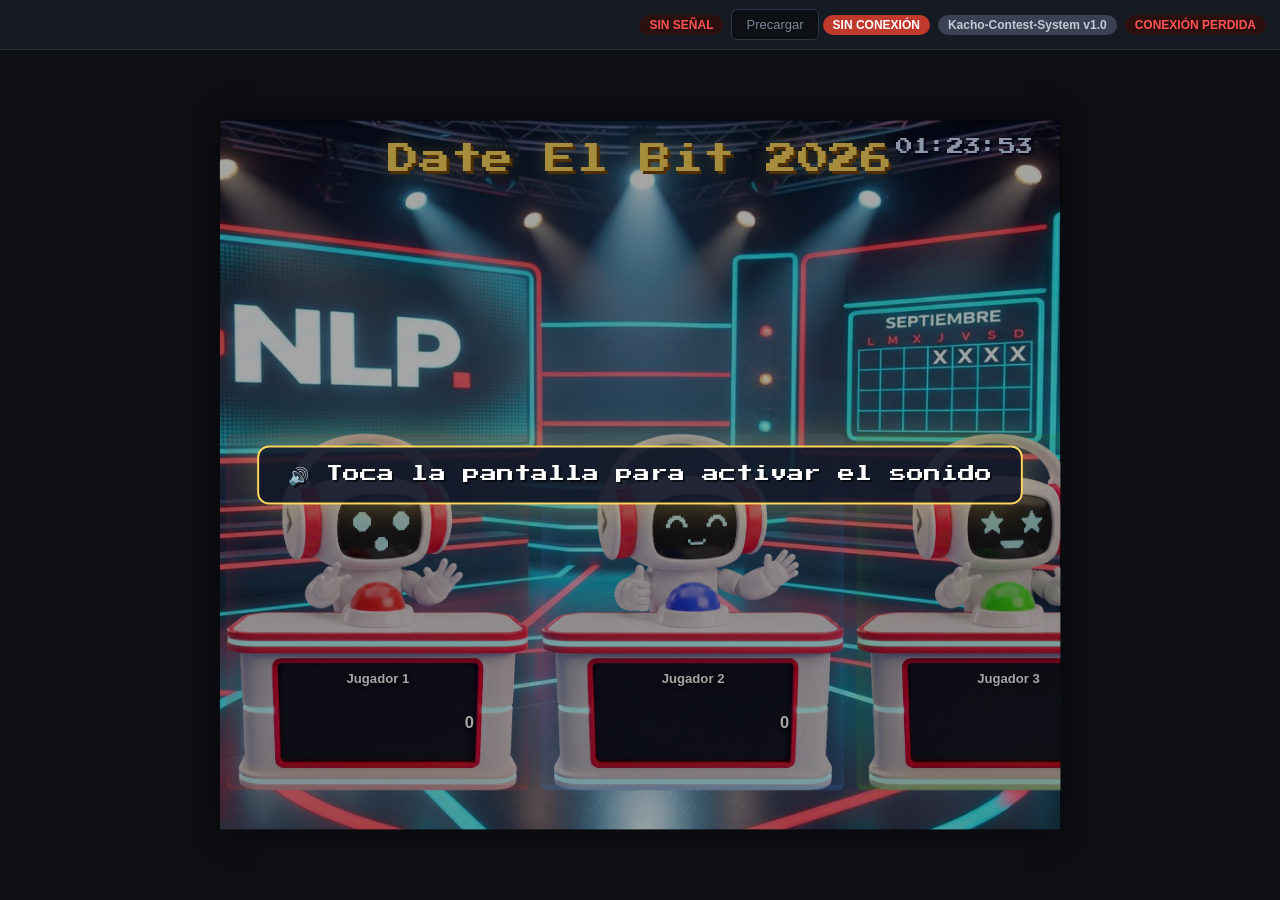
==== proyector.html @ e93a08ce "Demo publico: simulador del Kacho Contest System (web real en modo DEMO, sin servidor)" ====
﻿<!DOCTYPE html>
<html lang="es">
<head>
<meta charset="UTF-8">
<meta name="viewport" content="width=device-width, initial-scale=1.0">
<title>Date el Bit — Pantalla</title>
<link rel="stylesheet" href="css/style.css?v=20260905j">
</head>
<body class="proyector">

<header class="topbar">
  <div class="tabs wd-left">
    <span id="wd-chip" class="chip chip-bad">SIN SEÑAL</span>
    <button id="btn-preload" class="btn chip-toggle" title="Descarga al navegador los MP3, GIFs e imágenes antes de jugar: así el primer uso no pide nada al ESP32 a mitad de ronda (sin cortes ni latencia)">Precargar</button>
  </div>
  <div class="status">
    <span id="conn-status" class="chip chip-dim">DEMO</span>
    <span id="version-tag" class="chip chip-dim">Kacho-Contest-System v1.0</span>
    <span id="phase-chip" class="chip">ESPERANDO</span>
  </div>
</header>

<main>
  <section id="tab-proyeccion" class="tabpage active">
    <div id="scale-wrap">
      <div id="stage">
        <img id="bg" src="img/fondoweb.jpg" alt="" draggable="false" loading="lazy">
        <div id="players"></div>
        <div id="hud">
          <div id="pixel-title">Date El Bit 2026</div>
          <div id="clock">--:--:--</div>
          <div id="question"></div>
          <div id="state-msg"></div>
          <div id="timer"></div>
        </div>
        <div id="blackout"></div>
        <div id="anim-overlay">
          <div class="anim-box">
            <img id="anim-napi" src="" alt="">
            <div class="anim-tag">¡REARME!</div>
          </div>
        </div>
        <div id="expl-overlay"><div id="expl-text"></div></div>
        <div id="audio-unlock"><div class="au-box">🔊 Toca la pantalla para activar el sonido</div></div>
      </div>
    </div>
  </section>
</main>

<script src="js/app.js?v=20260905j"></script>
</body>
</html>
---- css/style.css ----
@font-face {
  font-family: "PressStart2P";
  src: url("../fonts/pressstart2p.ttf") format("truetype");
  font-display: swap;
}

* { box-sizing: border-box; margin: 0; padding: 0; }

body {
  background: #0d0f14;
  color: #e8eaf0;
  font-family: "Segoe UI", Arial, sans-serif;
  height: 100vh;
  display: flex;
  flex-direction: column;
  overflow: hidden;
}

/* ---------- Barra superior ---------- */
.topbar {
  display: flex;
  align-items: center;
  justify-content: space-between;
  padding: 6px 14px;
  background: #161a22;
  border-bottom: 1px solid #262c3a;
  flex: 0 0 auto;
}
.tabs { display: flex; gap: 6px; }
.tab {
  background: #222838;
  color: #b9c0d0;
  border: 1px solid #2e3547;
  border-radius: 6px;
  padding: 6px 16px;
  cursor: pointer;
  font-size: 14px;
}
.tab.active { background: #2f6fed; color: #fff; border-color: #2f6fed; }
.status { display: flex; gap: 8px; align-items: center; }
.chip {
  padding: 3px 10px;
  border-radius: 20px;
  font-size: 12px;
  font-weight: 600;
  background: #2f6fed;
  color: #fff;
}
.chip-dim { background: #3a4152; color: #c3c9d6; }
.chip-offline { background: #c0392b; color: #fff; animation: offlinePulse 1.2s ease-in-out infinite; }
@keyframes offlinePulse {
  0%, 100% { opacity: 1; }
  50% { opacity: .45; }
}
.chip-pressed { background: #e5b022; color: #201a00; }
.chip-bounce { background: #b0445c; color: #fff; }

/* ---------- Páginas ---------- */
main { flex: 1 1 auto; min-height: 0; position: relative; }
.tabpage { display: none; width: 100%; height: 100%; }
.tabpage.active { display: flex; }
#tab-proyeccion { align-items: center; justify-content: center; overflow: hidden; }

/* ---------- Escenario ---------- */
#scale-wrap { width: 100%; height: 100%; display: flex; align-items: center; justify-content: center; }
#stage {
  position: relative;
  width: 1920px;
  height: 1080px;
  background: #000;
  transform-origin: center center;
  overflow: hidden;
  box-shadow: 0 0 40px rgba(0,0,0,.6);
}
#bg { position: absolute; inset: 0; width: 100%; height: 100%; object-fit: cover; user-select: none; }

/* ---------- Título pixel art ---------- */
#pixel-title {
  position: absolute;
  font-family: "PressStart2P", monospace;
  color: #ffd75e;
  text-shadow: 4px 4px 0 #7a4a00, 0 0 24px rgba(255, 215, 94, .35);
  text-align: center;
  line-height: 1.4;
  white-space: nowrap;
  pointer-events: none;
  z-index: 4;
}

/* ---------- Reloj ---------- */
#clock {
  position: absolute;
  top: 26px;
  right: 42px;
  font-family: "PressStart2P", monospace;
  font-size: 26px;
  color: #d8e6ff;
  text-shadow: 3px 3px 0 rgba(0, 0, 40, .8);
  pointer-events: none;
  z-index: 4;
}

/* ---------- Jugadores ---------- */
.player { position: absolute; cursor: pointer; user-select: none; }
.player .napi {
  position: absolute; inset: 0;
  width: 100%; height: 100%;
  object-fit: fill;
  pointer-events: none;
  z-index: 1;
}
/* overlay de color del pulsador: marco + tinte suave del color de cada jugador
   (--player-color se pone desde JS con el color de su botón) */
.player::after {
  content: "";
  position: absolute;
  inset: 0;
  z-index: 1;
  box-shadow: inset 0 0 46px var(--player-color, transparent), inset 0 -12px 0 -4px var(--player-color, transparent);
  opacity: .3;
  pointer-events: none;
  border-radius: 10px;
}
/* el texto (nombre/puntos/tiempo) SIEMPRE por encima del tinte y de la cara */
.player .pname, .player .ppoints, .player .ptime { z-index: 4; }
/* overlay del botón del pecho: SEMIESFERA del color del pulsador — tapa el
   botón original del napi con una cúpula (más ancha que alta, brillo arriba,
   borde inferior recto) */
.btn-ov {
  position: absolute;
  z-index: 2;
  pointer-events: none;
  overflow: hidden;
  border-radius: 50% 50% 12% 12% / 90% 90% 6% 6%;
  background:
    radial-gradient(circle at 35% 22%, rgba(255, 255, 255, .85) 0%, rgba(255, 255, 255, 0) 38%),
    radial-gradient(circle at 50% 35%, var(--btn-color, #fff) 0%, var(--btn-color, #fff) 78%, transparent 100%);
  box-shadow: 0 6px 14px rgba(0, 0, 0, .4), 0 0 26px var(--btn-color);
  border: 2px solid rgba(255, 255, 255, .5);
  transform: translate(-50%, -50%);
}
.player .pname, .player .ppoints {
  position: absolute;
  left: 0; width: 100%;
  text-align: center;
  font-weight: 800;
  color: #fff;
  text-shadow: 0 2px 8px rgba(0,0,0,.9);
  line-height: 1;
  pointer-events: none;
  white-space: nowrap;
  overflow: hidden;
}
/* la puntuación se alinea a la derecha de su caja (el tiempo es aparte) */
.player .ppoints {
  display: flex;
  align-items: baseline;
  justify-content: flex-end;
  padding: 0 6px;
  box-sizing: border-box;
  text-align: right;
}
/* segundero del pulso: caja propia (la posiciona JS con off.ptime) */
.player .ptime {
  position: absolute;
  text-align: left;
  font-weight: 700;
  color: #ffd75e;
  text-shadow: 0 2px 10px rgba(0, 0, 0, .95), 0 0 12px rgba(255, 215, 94, .35);
  letter-spacing: .5px;
  pointer-events: none;
  white-space: nowrap;
  overflow: hidden;
  box-sizing: border-box;
  padding-left: 6px;
}
/* pruebatiempos1: Δ respecto al anterior, secundario y atenuado */
.player .ptime .ptime-d {
  font-size: 60%;
  font-weight: 600;
  opacity: .55;
  margin-left: 6px;
}

.player .badge {
  position: absolute;
  top: 3%;
  right: 2%;
  left: auto;
  transform: none;
  font-size: 44px;
  font-weight: 900;
  padding: 6px 18px;
  border-radius: 12px;
  background: rgba(0,0,0,.78);
  color: #ffd75e;
  display: none;
  z-index: 3;
  text-shadow: 3px 3px 0 #7a4a00;
}
.player.lit .badge { display: block; }

/* Turno de respuesta: el parpadeo intenso se limita al BOTÓN del pulsador
   (overlay semiesfera .btn-ov) — el público no ve destellos en toda la imagen.
   La velocidad la pone --blink y el color --pulse-color (pulsador o blanco).
   Si el napi no lleva overlay de botón (rostro digital OFF), el jugador del
   turno respira suavemente con su color: nunca el blink duro del napi entero. */
.player.lit:has(.btn-ov) .btn-ov {
  animation: btnLitBlink var(--blink, .7s) steps(2, jump-none) infinite;
}
@keyframes btnLitBlink {
  0%, 49% { filter: brightness(1.8) drop-shadow(0 0 30px var(--pulse-color, rgba(255, 255, 255, .95))); }
  50%, 100% { filter: brightness(.45) drop-shadow(0 0 0 transparent); }
}
.player.lit:not(:has(.btn-ov)) {
  animation: softBreath 1.15s ease-in-out infinite;
}
@keyframes softBreath {
  0%, 100% { filter: brightness(1) drop-shadow(0 0 0 transparent); }
  50% { filter: brightness(1.09) drop-shadow(0 0 34px var(--pulse-color, rgba(255, 255, 255, .4))); }
}
.player.flash-invalid .napi {
  animation: invalidFlash .45s steps(2, jump-none) 1;
}
@keyframes invalidFlash {
  0%, 49% { filter: brightness(.4) drop-shadow(0 0 24px rgba(255,60,60,.9)); }
  50%, 100% { filter: brightness(1); }
}

/* ---------- Rostro digital 8-bit (overlay para napis sin gestos) ---------- */
/* dos filas: ojos arriba, boca debajo — siempre cabe aunque el napi sea estrecho.
   La caja se ancla con aspect-ratio: aunque la ventana/navegador cambie de tamaño,
   la cara se queda siempre sobre la MISMA zona del dibujo del napi. */
.facer {
  position: absolute;
  z-index: 2;
  pointer-events: none;
  display: flex;
  flex-direction: column;
  align-items: center;
  justify-content: center;
  gap: 18%;
  padding: 3%;
  box-sizing: border-box;
  aspect-ratio: 26 / 17; /* idéntico al rect de cara (W/H del layout) */
  overflow: hidden; /* algunos gestos no deben desbordar la cabeza */
}
.facer::after { /* la Z flotante del gesto dormido */
  content: "";
  position: absolute;
  right: -12%;
  top: -46%;
  font-family: "PressStart2P", monospace;
  font-size: 22px;
  color: #7cf7ff;
  text-shadow: 0 0 8px rgba(124, 247, 255, .8);
  display: none;
}
.facer.fx-zzz::after {
  content: "z";
  display: block;
  animation: zRise 1.6s ease-in-out infinite;
}
@keyframes zRise {
  0% { opacity: 0; transform: translate(0, 14px) scale(.7); }
  30% { opacity: 1; }
  100% { opacity: 0; transform: translate(16px, -26px) scale(1.25); }
}
.f-eyes {
  display: flex;
  gap: 12%;
  width: 100%;
  justify-content: center;
  align-items: center;
  height: 52%;
}
.f-eye {
  position: relative;
  width: 12%;
  height: 100%;
  max-height: 30px;
  background: #0d1117;
  border: 3px solid #4d5566;
  border-radius: 4px;
  box-shadow: inset 0 0 8px rgba(0, 0, 0, .7);
  overflow: hidden;
  animation: eyeBlink 3.7s steps(1, jump-none) infinite;
}
.f-eye-r { animation-delay: .6s; }
@keyframes eyeBlink {
  0%, 86% { transform: scaleY(1); }
  87%, 91% { transform: scaleY(.12); }
  92%, 100% { transform: scaleY(1); }
}
.f-eye::after { /* pupila brillante que mira alrededor */
  content: "";
  position: absolute;
  inset: 8% 6%;
  background: #7cf7ff;
  box-shadow: 0 0 12px rgba(124, 247, 255, 1);
  border-radius: 2px;
  animation: lookMove 4.2s steps(4, jump-none) infinite;
}
.f-eye-r::after { animation-delay: .35s; }
@keyframes lookMove {
  0%, 20% { transform: translate(0, 0); }
  26%, 44% { transform: translate(-34%, 0); }
  50%, 68% { transform: translate(34%, -24%); }
  74%, 100% { transform: translate(0, 8%); }
}
.f-mouth {
  position: relative;
  width: 20%;
  height: 12%;
  border-bottom: 4px solid #7cf7ff;
  box-shadow: 0 2px 12px rgba(124, 247, 255, .9);
}
  border-radius: 0 0 60% 60% / 0 0 100% 100%;
  box-shadow: 0 2px 8px rgba(124, 247, 255, .35);
}
/* gestos */
.facer.fx-happy .f-eye::after { transform: translateY(-26%); animation: none; }
.facer.fx-happy .f-mouth {
  border: 3px solid #7cf7ff;
  border-radius: 50%;
  box-shadow: 0 0 10px rgba(124, 247, 255, .6);
}
.facer.fx-sad .f-eye::after { transform: translateY(30%); animation: none; }
.facer.fx-sad .f-mouth {
  border: none;
  border-top: 4px solid #7cf7ff;
  border-radius: 60% 60% 0 0 / 100% 100% 0 0;
}
.facer.fx-wink .f-eye-l::after { inset: 44% 6%; height: 14%; box-shadow: 0 0 10px rgba(124,247,255,.9); animation: none; }
.facer.fx-wink .f-mouth { border-bottom-width: 6px; width: 32%; }
.facer.fx-zzz .f-eye::after { inset: 44% 6%; height: 14%; box-shadow: 0 0 10px rgba(124,247,255,.9); animation: none; }
.facer.fx-surprise .f-eye { transform: scale(1.08); }
.facer.fx-surprise .f-mouth {
  border: 3px solid #7cf7ff;
  border-radius: 50%;
  width: 22%;
  height: 38%;
  box-shadow: 0 0 12px rgba(124, 247, 255, .7);
}
/* fallo (Falso o tiempo): UNA X grande en neón, sin cajas alrededor */
.facer.fx-x .f-eyes, .facer.fx-x .f-mouth { opacity: 0; }
.facer.fx-x::before {
  content: "";
  position: absolute;
  inset: 4% 0;
  background:
    linear-gradient(45deg, transparent calc(50% - 6px), #ff3b3b calc(50% - 6px), #ff3b3b calc(50% + 6px), transparent calc(50% + 6px)),
    linear-gradient(-45deg, transparent calc(50% - 6px), #ff3b3b calc(50% - 6px), #ff3b3b calc(50% + 6px), transparent calc(50% + 6px));
  filter: drop-shadow(0 0 14px rgba(255, 59, 59, 1)) drop-shadow(0 0 5px rgba(255, 59, 59, 1));
  animation: xNeonPulse 1.1s ease-in-out infinite;
  z-index: 1;
}
@keyframes xNeonPulse {
  0%, 100% { opacity: 1; }
  50% { opacity: .5; }
}
.facer.fx-cool .f-eye { border-color: #ffd75e; border-width: 4px; box-shadow: inset 0 0 6px rgba(0,0,0,.7); }
.facer.fx-cool .f-eye::after { inset: 34% 22%; animation: none; }
.facer.fx-cool .f-mouth { width: 32%; border-bottom-width: 6px; }
.facer.fx-love .f-eye::after {
  background: #ff5f8f;
  box-shadow: 0 0 12px rgba(255, 95, 143, .9);
  border-radius: 0;
  transform: rotate(45deg);
  inset: 32% 34%;
  width: 42%;
  height: 42%;
  animation: none;
}
.facer.fx-love .f-eye::before {
  content: "";
  position: absolute;
  width: 42%;
  height: 42%;
  background: #ff5f8f;
  border-radius: 50%;
  top: 6%;
  left: 6%;
}
.facer.fx-love .f-mouth { border-bottom-width: 6px; width: 34%; }
.facer.fx-zzz .f-mouth { border-radius: 50%; border: 3px solid #7cf7ff; width: 20%; height: 20%; }


/* ---------- Napis vivos en espera ---------- */
.player.idle-breath { animation: idleBreath 3.4s ease-in-out infinite; }
@keyframes idleBreath {
  0%, 100% { transform: scale(1); }
  50% { transform: scale(1.02, .98); }
}
.player.fun-jump { animation: funJump 1.7s ease-in-out 1; }
@keyframes funJump {
  0%, 100% { transform: translateY(0); }
  30% { transform: translateY(-100px); }
  60% { transform: translateY(-120px); }
}
.player.fun-shake { animation: funShake .45s ease-in-out 1; }
@keyframes funShake {
  0%, 100% { transform: translateX(0); }
  25% { transform: translateX(-34px); }
  50% { transform: translateX(30px); }
  75% { transform: translateX(-22px); }
}
.player.fun-conga { animation: funConga .9s ease-in-out 1; }
@keyframes funConga {
  0%, 100% { transform: translateX(0); }
  25% { transform: translateX(-26px); }
  75% { transform: translateX(26px); }
}
.player.fun-sleep { animation: funSleep 2.6s ease-in-out 1; }
@keyframes funSleep {
  0%, 100% { transform: translateY(0); }
  18% { transform: translateY(8px); }
  82% { transform: translateY(8px); }
}
.player.fun-sleep::after {
  content: "zZ";
  position: absolute;
  top: 2%;
  right: 10%;
  font-family: "PressStart2P", monospace;
  font-size: 32px;
  color: #9fd0ff;
  opacity: 0;
  pointer-events: none;
  animation: sleepZ 2.6s ease-in-out 1;
}
@keyframes sleepZ {
  0% { opacity: 0; transform: translateY(0) scale(.6); }
  25% { opacity: 1; }
  80% { opacity: 1; transform: translateY(-26px) scale(1.25); }
  100% { opacity: 0; }
}

/* ---------- HUD central ---------- */
#hud { position: absolute; inset: 0; pointer-events: none; z-index: 5; }
#state-msg {
  position: absolute;
  top: 4%;
  left: 50%;
  transform: translateX(-50%);
  font-size: 64px;
  font-weight: 900;
  color: #ffd75e;
  text-shadow: 0 4px 20px rgba(0,0,0,.8);
  text-align: center;
  letter-spacing: 2px;
  opacity: 0;
  transition: opacity .25s;
}
#state-msg.visible { opacity: 1; }
#state-msg.armed { color: #7fd6ff; }
#state-msg.pressed { color: #ffd75e; }
#state-msg.timeout { color: #ff6b6b; }

/* ---------- Pregunta actual (proyector) ---------- */
#question {
  position: absolute;
  top: 11%;
  left: 50%;
  transform: translateX(-50%);
  width: 1500px;
  text-align: center;
  font-size: 54px;
  font-weight: 800;
  color: #fff;
  text-shadow: 0 4px 18px rgba(0,0,0,.9);
  line-height: 1.25;
  pointer-events: none;
  opacity: 0;
  transition: opacity .3s;
  z-index: 4;
}
#question.visible { opacity: 1; }

#timer {
  position: absolute;
  top: 22%;
  left: 50%;
  transform: translateX(-50%);
  font-size: 160px;
  font-weight: 900;
  color: #ff9d2e;
  text-shadow: 0 0 40px rgba(255,157,46,.6);
  opacity: 0;
  transition: opacity .2s;
}
#timer.visible { opacity: 1; }
#timer.low { color: #ff5252; text-shadow: 0 0 40px rgba(255,82,82,.7); }

/* aviso de desbloqueo de audio (autoplay): el navegador exige un gesto del
   usuario para permitir sonido; el proyector es pasivo → primer toque lo abre */
#audio-unlock {
  position: absolute;
  inset: 0;
  z-index: 40;
  display: flex;
  align-items: center;
  justify-content: center;
  background: rgba(0, 0, 0, .35);
  cursor: pointer;
  transition: opacity .6s ease;
  pointer-events: auto;
}
#audio-unlock.off { opacity: 0; pointer-events: none; }
#audio-unlock .au-box {
  font-family: "PressStart2P", monospace;
  font-size: 26px;
  color: #fff;
  background: rgba(20, 24, 40, .88);
  border: 3px solid #ffd75e;
  border-radius: 18px;
  padding: 26px 44px;
  text-align: center;
  text-shadow: 3px 3px 0 rgba(0, 0, 0, .6);
  box-shadow: 0 0 60px rgba(255, 215, 94, .35);
}
#audio-unlock .au-box small { display: block; margin-top: 10px; font-size: 13px; color: #aab4cc; }

/* ---------- Blackout y animación de rearme ---------- */
#blackout {
  position: absolute; inset: 0;
  background: #000;
  opacity: 0;
  pointer-events: none;
  z-index: 20;
  transition: opacity .35s;
}
#blackout.on { opacity: 1; }

/* Overlay de explicación (acierto Verdadero/Falso): fundido y texto centrado */
#expl-overlay {
  position: absolute; inset: 0;
  background: rgba(3, 4, 8, .94);
  display: flex;
  align-items: center;
  justify-content: center;
  z-index: 22;
  opacity: 0;
  pointer-events: none;
  transition: opacity .6s;
}
#expl-overlay.on { opacity: 1; }
#expl-text {
  font-family: "PressStart2P", monospace;
  color: #e8eaf0;
  text-align: center;
  line-height: 1.6;
  max-width: 1700px;
  padding: 0 80px;
  text-shadow: 4px 4px 0 rgba(0, 0, 0, .6);
  overflow-wrap: break-word;
}

#anim-overlay {
  position: absolute; inset: 0;
  background: #05060a;
  display: none;
  align-items: center;
  justify-content: center;
  z-index: 21;
  overflow: hidden;
}
#anim-overlay.on { display: flex; }
.anim-box { position: relative; text-align: center; }
#anim-napi {
  height: 620px;
  image-rendering: pixelated;
  filter: drop-shadow(0 0 60px rgba(255,215,94,.35));
}
.anim-tag {
  font-family: "PressStart2P", monospace;
  font-size: 32px;
  color: #ffd75e;
  text-shadow: 4px 4px 0 #7a4a00;
  margin-top: 24px;
  text-align: center;
  line-height: 1.5;
  max-width: 1750px;
  position: relative;
  z-index: 3; /* por encima de los emojis/efectos de la animación */
}

/* globos: suben por los lados del napi con su cuerda (spawn por JS) */
.anim-globos #anim-napi { animation: floatUp 2.6s ease-in-out infinite; }
@keyframes floatUp {
  0%, 100% { transform: translateY(0); }
  50% { transform: translateY(-90px); }
}
.globo {
  position: absolute;
  bottom: -180px;
  border-radius: 50% 50% 48% 52%;
  box-shadow: inset -14px -18px 26px rgba(0, 0, 0, .38), 0 0 34px rgba(255, 255, 255, .14);
  opacity: 0;
  animation: globoFloat var(--dur, 4s) ease-in-out forwards;
  pointer-events: none;
  z-index: 1;
}
.globo::after { /* el cordel: curva que cuelga del globo */
  content: "";
  position: absolute;
  top: 97%;
  left: 50%;
  width: 3px;
  height: 130px;
  background: linear-gradient(rgba(255, 255, 255, .7), rgba(255, 255, 255, .1));
  border-radius: 40%;
  transform: translateX(-50%) rotate(9deg);
  transform-origin: top;
}
@keyframes globoFloat {
  0% { opacity: 0; transform: translateY(0) translateX(0) scale(.7); }
  14% { opacity: 1; }
  55% { transform: translateY(-520px) translateX(var(--sway, 20px)) scale(1); }
  85% { transform: translateY(-780px) translateX(calc(var(--sway, 20px) * -0.6)) scale(1.08); }
  100% { opacity: 0; transform: translateY(-860px) translateX(calc(var(--sway, 20px) * -0.6)) scale(1.1); }
}

/* partículas decorativas (estrellas, notas, burbujas, chispas, aros) */
.anim-box > img { position: relative; z-index: 2; }
.fx {
  position: absolute;
  opacity: 0;
  pointer-events: none;
  z-index: 1;
}
.fx-star {
  width: 18px; height: 18px;
  clip-path: polygon(50% 0, 61% 35%, 98% 35%, 68% 57%, 79% 91%, 50% 70%, 21% 91%, 32% 57%, 2% 35%, 39% 35%);
  animation: fxStar var(--fx-d, 2.5s) ease-in infinite;
}
@keyframes fxStar {
  0% { opacity: 0; transform: translateY(24px) scale(.4) rotate(0); }
  15% { opacity: 1; }
  100% { opacity: 0; transform: translateY(-140px) scale(1.15) rotate(200deg); }
}
.fx-note {
  width: 14px; height: 14px;
  border-radius: 50% 50% 50% 0;
  transform: rotate(-45deg);
  animation: fxNote var(--fx-d, 2.4s) ease-in infinite;
}
@keyframes fxNote {
  0% { opacity: 0; transform: translate(0, 30px) rotate(-45deg) scale(.6); }
  20% { opacity: 1; }
  100% { opacity: 0; transform: translate(70px, -150px) rotate(110deg) scale(1.1); }
}
.fx-bubble {
  width: 16px; height: 16px;
  border-radius: 50%;
  border: 2px solid rgba(124, 247, 255, .75);
  background: rgba(124, 247, 255, .15);
  animation: fxBubble var(--fx-d, 2.6s) ease-in infinite;
}
@keyframes fxBubble {
  0% { opacity: 0; transform: translateY(0) scale(.5); }
  20% { opacity: 1; }
  100% { opacity: 0; transform: translateY(-170px) scale(1.25); }
}
.fx-spark {
  width: 11px; height: 11px;
  border-radius: 50%;
  box-shadow: 0 0 14px currentColor;
  animation: fxSpark var(--fx-d, 1.8s) ease-out infinite;
}
@keyframes fxSpark {
  0% { opacity: 1; transform: translate(0, 0) scale(1); }
  100% { opacity: 0; transform: translate(var(--sx, 60px), var(--sy, -80px)) scale(.25); }
}
.fx-hoop {
  width: 48px; height: 48px;
  border: 4px solid rgba(255, 215, 94, .75);
  border-radius: 50%;
  animation: fxHoop var(--fx-d, 2.8s) linear infinite;
}
@keyframes fxHoop {
  0% { opacity: 0; transform: rotate(0) translateX(0) scale(.55); }
  15% { opacity: .9; }
  100% { opacity: 0; transform: rotate(360deg) translateX(-70px) scale(1.2); }
}

.anim-salto #anim-napi { animation: jumpBounce 1.1s ease-in-out infinite; }
@keyframes jumpBounce {
  0%, 100% { transform: translateY(0) scale(1, 1) rotate(0); }
  25% { transform: translateY(-40px) scale(.97, 1.05) rotate(-4deg); }
  45% { transform: translateY(-175px) scale(.94, 1.08) rotate(6deg); }
  60% { transform: translateY(-30px) scale(1.07, .93) rotate(-3deg); }
  75% { transform: translateY(0) scale(1.12, .88) rotate(0); }
  88% { transform: translateY(-14px) scale(1.04, .96) rotate(2deg); }
}

.anim-giro #anim-napi { animation: pulseWave 1.1s ease-in-out infinite; }
@keyframes pulseWave {
  0%, 100% { transform: scale(1) translateY(0) rotate(0); }
  25% { transform: scale(1.18, .82) translateY(-40px) rotate(-10deg); }
  50% { transform: scale(.88, 1.12) translateY(12px) rotate(8deg); }
  75% { transform: scale(1.12, .9) translateY(-20px) rotate(-6deg); }
}
.anim-giro .anim-box::before {
  content: "";
  position: absolute;
  inset: -40px -60px;
  background: radial-gradient(circle, rgba(255, 215, 94, .22), transparent 65%);
  animation: giroGlow .55s ease-in-out infinite alternate;
  pointer-events: none;
}
@keyframes giroGlow {
  from { opacity: .4; transform: scale(.94); }
  to { opacity: 1; transform: scale(1.06); }
}

.anim-baile #anim-napi { animation: danceSway .5s ease-in-out infinite; }
@keyframes danceSway {
  0%, 100% { transform: translateX(-26px) rotate(-7deg); }
  25% { transform: translateY(-46px) rotate(2deg); }
  50% { transform: translateX(26px) rotate(7deg); }
  75% { transform: translateY(-30px) rotate(-2deg); }
}

.anim-barrer #anim-napi { animation: sweepAcross 1.5s ease-in-out infinite; }
@keyframes sweepAcross {
  0% { transform: translateX(-900px); }
  45% { transform: translateX(80px); }
  55% { transform: translateX(120px); }
  100% { transform: translateX(2900px); }
}
.anim-barrer .anim-box::before {
  content: "";
  position: absolute;
  top: 50%;
  left: 50%;
  width: 340px;
  height: 620px;
  transform: translate(-50%, -50%);
  background: linear-gradient(90deg, transparent, rgba(255,215,94,.18), transparent);
  animation: sweepTrail 1.5s ease-in-out infinite;
  border-radius: 8px;
}
@keyframes sweepTrail {
  0% { margin-left: -1400px; }
  45%, 55% { margin-left: 0; opacity: 1; }
  100% { margin-left: 2000px; opacity: .2; }
}

.anim-correr #anim-napi { animation: runBob .4s ease-in-out infinite; }
@keyframes runBob {
  0%, 100% { transform: translateY(0) scale(1, 1); }
  25% { transform: translateY(-58px) scale(1.05, .95) rotate(-3deg); }
  50% { transform: translateY(0) scale(1, 1); }
  75% { transform: translateY(-40px) scale(.97, 1.04) rotate(2deg); }
}
.anim-correr .anim-box::before,
.anim-correr .anim-box::after {
  content: "";
  position: absolute;
  bottom: 30px;
  left: 50%;
  width: 34px; height: 34px;
  border-radius: 50%;
  background: rgba(210, 190, 150, .4);
}
.anim-correr .anim-box::before { animation: dustPuff .32s linear infinite; }
.anim-correr .anim-box::after { animation: dustPuff .32s linear infinite .16s; }
@keyframes dustPuff {
  0% { transform: translate(-120px, 0) scale(.5); opacity: .9; }
  100% { transform: translate(-260px, -60px) scale(1.7); opacity: 0; }
}

.anim-despegue #anim-napi { animation: takeoff 1.6s ease-in infinite; }
@keyframes takeoff {
  0% { transform: translateY(160px) scale(1.15, .85); }
  25% { transform: translateY(130px) scale(1.05, .95); }
  100% { transform: translateY(-900px) scale(.9, 1.1); }
}
.anim-despegue .anim-box::before {
  content: "";
  position: absolute;
  bottom: -140px;
  left: 50%;
  width: 130px; height: 200px;
  background: linear-gradient(0deg, #ffd75e, #ff6b2e 60%, transparent);
  clip-path: polygon(50% 100%, 0 0, 100% 0);
  transform-origin: top;
  animation: flameFlick .16s alternate infinite;
}
@keyframes flameFlick {
  from { transform: scaleX(.75); }
  to { transform: scaleX(1.2); }
}

.anim-fiesta #anim-napi { animation: partyBounce .45s ease-in-out infinite; }
@keyframes partyBounce {
  0%, 100% { transform: translateY(0) rotate(-6deg); }
  50% { transform: translateY(-70px) rotate(6deg); }
}
.confetti {
  position: absolute;
  top: -24px;
  width: 14px; height: 14px;
  opacity: .9;
  animation: confettiFall linear infinite;
  pointer-events: none;
}
@keyframes confettiFall {
  0% { transform: translateY(0) rotate(0); }
  100% { transform: translateY(980px) rotate(720deg); }
}

/* aplausos (acierto Verdadero/Falso): el napi brinca con las manos arriba */
.anim-aplausos #anim-napi { animation: clapJump .4s ease-in-out infinite; }
@keyframes clapJump {
  0%, 100% { transform: translateY(0) scale(1, 1); }
  40% { transform: translateY(-110px) scale(1.02, .96); }
  60% { transform: translateY(-20px) scale(.94, 1.08); }
  80% { transform: translateY(-70px) scale(1.05, .95); }
}
.anim-aplausos .anim-box::before,
.anim-aplausos .anim-box::after {
  content: "👏";
  position: absolute;
  bottom: 6px;
  font-size: 64px;
  filter: drop-shadow(0 0 22px rgba(255, 215, 94, .55));
  animation: clapMove .4s ease-in-out infinite;
  opacity: .9;
  pointer-events: none;
  z-index: 1; /* los emojis NUNCA por encima del texto (tag) */
}
.anim-aplausos #anim-napi { position: relative; z-index: 2; }
.anim-aplausos .anim-box::before { left: 6%; }
.anim-aplausos .anim-box::after { right: 6%; animation-delay: .2s; }
@keyframes clapMove {
  0%, 100% { transform: translateY(0) rotate(-14deg) scale(1); }
  50% { transform: translateY(-46px) rotate(10deg) scale(1.15); }
}

.anim-teleport #anim-napi { animation: teleGlitch .5s steps(3, jump-none) infinite; }
@keyframes teleGlitch {
  0% { opacity: 1; transform: translateX(0); }
  33% { opacity: .08; transform: translateX(-34px); }
  66% { opacity: .95; transform: translateX(26px); }
  100% { opacity: .05; transform: translateX(0) scale(1.12); }
}
.anim-teleport .anim-box::before {
  content: "";
  position: absolute;
  left: 50%;
  top: 50%;
  width: 340px; height: 340px;
  transform: translate(-50%, -50%);
  background: radial-gradient(circle, rgba(102, 217, 255, .3), rgba(102, 217, 255, .06) 55%, transparent 70%);
  filter: blur(6px);
  animation: teleRing .5s ease-out infinite;
  pointer-events: none;
}
@keyframes teleRing {
  0% { transform: translate(-50%, -50%) scale(.4); opacity: 1; }
  100% { transform: translate(-50%, -50%) scale(1.5); opacity: 0; }
}

.anim-nado #anim-napi { animation: swimAcross 3s ease-in-out infinite; }
@keyframes swimAcross {
  0% { transform: translateX(-900px) translateY(0); }
  50% { transform: translateX(100px) translateY(34px); }
  100% { transform: translateX(2900px) translateY(0); }
}
.anim-nado .anim-box::after {
  content: "";
  position: absolute;
  left: -400px; right: -400px;
  bottom: -50px;
  height: 130px;
  background: linear-gradient(180deg, rgba(47, 111, 237, .25), rgba(47, 111, 237, .5));
  border-radius: 50% 50% 0 0;
  animation: waveMove 1.2s ease-in-out infinite;
}
@keyframes waveMove {
  0%, 100% { transform: translateY(0) scaleY(1); }
  50% { transform: translateY(16px) scaleY(1.25); }
}

.anim-equilibrio #anim-napi {
  animation: balanceWobble 1.1s ease-in-out infinite;
}
@keyframes balanceWobble {
  0%, 100% { transform: translateX(-14px); }
  50% { transform: translateX(14px); }
}

.anim-acrobacia #anim-napi { animation: flipDive 1.4s ease-in-out infinite; }
@keyframes flipDive {
  0% { transform: translateY(0); }
  40% { transform: translateY(-300px); }
  70% { transform: translateY(70px); }
  100% { transform: translateY(0); }
}

.anim-crecer #anim-napi {
  animation: growBig 2s ease-out infinite alternate;
  transform-origin: 50% 100%;
}
@keyframes growBig {
  0% { transform: scale(.08); }
  100% { transform: scale(1.35); }
}

/* ---------- Focos del techo (animación del Rearme) ---------- */
/* conos de luz que cuelgan del techo (JS los mueve: barridos por zonas y
   convergencia final sobre el napi). El napi espera oscuro y al clímax
   (.focos-hit) se enciende con glow dorado + velo de luz. */
.anim-focos .foco {
  position: absolute;
  top: -4%;
  left: 0;
  width: 24%;
  margin-left: -12%;
  height: 108%;
  opacity: 0;
  pointer-events: none;
  z-index: 1;
  transform-origin: 50% 3%;
  transition: transform .5s ease-in-out, opacity .5s ease;
  background: linear-gradient(180deg,
    rgba(255, 250, 214, 0) 0%,
    rgba(255, 246, 190, .26) 30%,
    rgba(255, 240, 160, .42) 60%,
    rgba(255, 232, 130, .06) 100%);
  clip-path: polygon(47.5% 0%, 52.5% 0%, 100% 100%, 0% 100%);
  filter: drop-shadow(0 0 24px rgba(255, 236, 140, .35));
}
.anim-focos .foco.on { opacity: 1; }
.anim-focos .foco::before { /* el aparato colgado del techo */
  content: "";
  position: absolute;
  top: 0;
  left: 50%;
  width: 54px;
  height: 26px;
  transform: translateX(-50%);
  border-radius: 8px 8px 3px 3px;
  background: linear-gradient(#4a5162, #23262f);
  box-shadow: 0 0 18px rgba(255, 240, 170, .95), inset 0 2px 2px rgba(255, 255, 255, .3);
}
.anim-focos #anim-napi {
  filter: brightness(.34);
  transition: filter .55s ease, transform .55s ease;
}
.anim-focos .anim-tag {
  color: #8f93a8;
  text-shadow: 4px 4px 0 rgba(0, 0, 0, .75);
  transition: color .55s ease, text-shadow .55s ease;
}
.anim-focos.focos-hit #anim-napi {
  filter: brightness(1.15) drop-shadow(0 0 60px rgba(255, 236, 140, .9));
  transform: scale(1.045);
}
.anim-focos.focos-hit .anim-tag {
  color: #fff6cc;
  text-shadow: 0 0 20px rgba(255, 236, 140, .95), 4px 4px 0 #7a4a00;
}
.anim-focos.focos-hit::after {
  content: "";
  position: absolute;
  inset: 0;
  pointer-events: none;
  background: radial-gradient(circle at 50% 46%, rgba(255, 228, 130, .22), transparent 62%);
  animation: hitFlash .7s ease-out 1;
}
@keyframes hitFlash {
  0% { opacity: 1; }
  100% { opacity: .5; }
}

/* GIF subido por el usuario: anima solo → sin el movimiento procedural del
   motor (va al final para ganar a las reglas .anim-X #anim-napi) */
#anim-overlay.anim-gif-mode #anim-napi {
  animation: none !important;
  transform: none !important;
}

/* ---------- Mini escenario (editor) ---------- */
#mini-wrap {
  position: relative;
  width: 100%;
  aspect-ratio: 16 / 9;
  overflow: hidden;
  border: 1px solid #2e3547;
  border-radius: 8px;
  background: #000;
  margin-top: 10px;
}
#mini-stage {
  position: absolute;
  left: 0; top: 0;
  width: 1920px;
  height: 1080px;
  transform-origin: 0 0;
}
#mini-bg { position: absolute; inset: 0; width: 100%; height: 100%; object-fit: cover; }
#mini-players { position: absolute; inset: 0; }
#mini-title {
  position: absolute;
  left: 0; top: 0;
  width: 100%;
  text-align: center;
  pointer-events: none;
  white-space: nowrap;
  font-family: "PressStart2P", monospace;
  color: #ffd75e;
  text-shadow: 3px 3px 0 rgba(0, 0, 0, .7);
  z-index: 5;
}

/* filas de controles del editor: slider + nudges de recolocación */
.nrow { display: flex; align-items: center; gap: 8px; flex-wrap: wrap; }
.nrow .nlab { min-width: 118px; }
.nrow input[type="range"] { flex: 1; min-width: 130px; }
.nudge { display: inline-flex; gap: 3px; margin-left: auto; }
.nudge-btn {
  width: 36px; height: 36px;
  padding: 0; margin: 0;
  font-size: 16px;
  display: inline-flex; align-items: center; justify-content: center;
  user-select: none;
}

/* ---------- Editor ---------- */
.editing #mini-stage .player { cursor: move; outline: 2px dashed rgba(47,111,237,.8); outline-offset: 2px; }
.editing #mini-stage .player .pname, .editing #mini-stage .player .ppoints,
.editing #mini-stage .player .ptime {
  cursor: move;
  outline: 1px dashed rgba(255,215,94,.7);
  pointer-events: auto; /* el base los tiene none: sin esto el arrastre fino
                           de textos caía en el .player y movía el napi entero */
}
.editing #mini-stage .napi { pointer-events: none; }

/* representación de los HUD (pregunta/mensaje/contador/reloj) en el mini:
   se recolocan con nudges o arrastrándolos en el modo edición */
#mini-hud { position: absolute; inset: 0; z-index: 6; pointer-events: none; }
#mini-hud > div {
  position: absolute;
  font-weight: 800;
  color: rgba(255, 255, 255, .9);
  text-shadow: 0 2px 6px rgba(0, 0, 0, .9);
  transform: translateX(-50%);
  white-space: nowrap;
}
#mini-hud .mini-q { font-size: 30px; top: 120px; }
#mini-hud .mini-msg { font-size: 34px; top: 260px; color: #ffd75e; }
#mini-hud .mini-timer { font-size: 70px; top: 380px; color: #ff9d2e; }
#mini-hud .mini-clock { font-size: 14px; top: 26px; right: 42px; transform: none; color: #d8e6ff; }
.editing #mini-hud > div { cursor: move; outline: 1px dashed rgba(127,214,255,.7); pointer-events: auto; }
.handle-resize {
  position: absolute;
  right: -6px; bottom: -6px;
  width: 18px; height: 18px;
  background: #2f6fed;
  border: 2px solid #fff;
  border-radius: 4px;
  cursor: nwse-resize;
  display: none;
  z-index: 6;
}
.editing .handle-resize { display: block; }

/* ---------- Panel de ajustes ---------- */
#tab-ajustes { overflow-y: auto; padding: 16px; }
#admin {
  display: grid;
  grid-template-columns: repeat(auto-fill, minmax(330px, 1fr));
  gap: 14px;
  align-items: start;
  align-content: start;
}
#admin.layout-editing {
  grid-template-columns: minmax(290px, 400px) minmax(0, 1fr);
}
#admin.layout-editing #panel-layout {
  grid-column: 2;
  grid-row: 1 / span 30;
  position: sticky;
  top: 16px;
}
#admin.layout-editing #mini-wrap { margin-top: 12px; }
.panel {
  background: #161a22;
  border: 1px solid #262c3a;
  border-radius: 10px;
  padding: 14px 16px;
  min-width: 0;
}
.panel h2 { font-size: 16px; margin-bottom: 10px; color: #8fa4d8; }
.hidden { display: none !important; }
.row { display: block; margin: 6px 0; font-size: 13px; color: #c3c9d6; }
.row input[type="text"], .row input[type="password"], .row input[type="number"],
.row select, #layout-io {
  background: #0d0f14;
  color: #e8eaf0;
  border: 1px solid #2e3547;
  border-radius: 6px;
  padding: 5px 8px;
  margin-left: 6px;
}
#layout-io { width: 100%; margin-left: 0; font-family: Consolas, monospace; font-size: 11px; }
.btn {
  background: #222838;
  color: #dbe1ee;
  border: 1px solid #2e3547;
  border-radius: 6px;
  padding: 7px 14px;
  margin: 3px 4px 3px 0;
  cursor: pointer;
  font-size: 13px;
}
.btn:hover { background: #2b3244; }
.btn-primary { background: #2f6fed; border-color: #2f6fed; color: #fff; }
.btn-danger { background: #a13a4e; border-color: #a13a4e; color: #fff; }
.hint { font-size: 12px; color: #7c8498; margin: 6px 0; }

/* Modo de juego (Puntos/Vidas) en la cabecera del panel Jugadores */
.jmodes { display: flex; flex-wrap: wrap; align-items: center; gap: 4px 18px; margin-top: 2px; }
.jmodes .hint { margin: 0; }
#cfg-livesstart { width: 64px; }
.btn.muted { opacity: .45; }

/* Control de ronda: botones grandes y con aire para no pulsarse por error en
   táctil (cada botón en su hueco, mínimo de ancho razonable) */
.ronda-btns {
  display: flex;
  flex-wrap: wrap;
  gap: 10px;
  margin: 6px 0 12px;
}
.ronda-btns .btn {
  margin: 0;
  flex: 1 1 auto;
  min-width: 150px;
  min-height: 46px;
  font-size: 15px;
  padding: 10px 16px;
}
.ronda-btns .btn.sel {
  background: #2f6fed;
  border-color: #2f6fed;
  color: #fff;
  box-shadow: 0 0 0 3px rgba(47, 111, 237, .35);
}
@media (pointer: coarse), (max-width: 1100px) {
  .ronda-btns { gap: 14px; }
  .ronda-btns .btn {
    min-width: 170px;
    min-height: 54px;
    font-size: 16px;
  }
}

/* táctil (tablet): objetivos de toque generosos en el panel del super */
@media (pointer: coarse), (max-width: 1100px) {
  .tab { padding: 12px 22px; font-size: 16px; }
  .btn { padding: 12px 20px; font-size: 15px; min-height: 46px; }
  .row { font-size: 15px; }
  .row input[type="text"], .row input[type="password"], .row input[type="number"],
  .row select {
    min-height: 42px;
    font-size: 15px;
    padding: 8px 10px;
  }
  .row input[type="checkbox"] { width: 22px; height: 22px; }
  .panel h2 { font-size: 18px; }
  .prow input, .prow select { min-height: 42px; font-size: 15px; }
  .prow .btn { min-height: 42px; }
  .nudge-btn { width: 46px; height: 46px; min-height: 46px; font-size: 19px; }
  #q-list .qitem { padding: 12px 10px; font-size: 14px; }
  #q-paste { font-size: 15px; }
  #pin-input { min-height: 44px; font-size: 16px; }
}

#q-paste {
  width: 100%;
  margin: 8px 0 4px;
  background: #0d0f14;
  color: #e8eaf0;
  border: 1px solid #2e3547;
  border-radius: 6px;
  padding: 8px;
  font-family: Consolas, monospace;
  font-size: 12px;
  resize: vertical;
}

#player-config .prow {
  border-top: 1px solid #222838;
  padding: 8px 0;
  display: flex;
  flex-wrap: wrap;
  gap: 8px;
  align-items: center;
  font-size: 13px;
}
.prow input[type="text"] { flex: 1 1 160px; min-width: 120px; }
.prow select { flex: 1 1 90px; min-width: 80px; }
.prow input, .prow select { background: #0d0f14; color: #e8eaf0; border: 1px solid #2e3547; border-radius: 6px; padding: 4px 6px; }
.pts { font-weight: 800; color: #ffd75e; min-width: 34px; text-align: center; }
.prow .btn { margin: 0; }
.vf-btn {
  font-weight: 800;
  border-radius: 6px;
  border: 1px solid #2e3547;
  background: #0d0f14;
  color: #7c8498;
  cursor: pointer;
  padding: 6px 12px;
  min-height: 36px;
  font-size: 14px;
}
.vf-btn:disabled { opacity: .35; cursor: not-allowed; }
.vf-btn.on-turn { color: #fff; }
.vf-btn.vf-verdad.on-turn { background: #1e4d2b; border-color: #2fd46b; box-shadow: 0 0 12px rgba(47, 212, 107, .5); }
.vf-btn.vf-falso.on-turn { background: #4d1e1e; border-color: #ff5252; box-shadow: 0 0 12px rgba(255, 82, 82, .5); }
.vf-btn.vf-sel { background: #14213f; border-color: #2f6fed; color: #8fb3ff; box-shadow: 0 0 10px rgba(47, 111, 237, .6); }
.vf-btn.vf-ok { background: #1e4d2b !important; border-color: #2fd46b !important; color: #fff !important; }
.btn-puls { border-color: #2f6fed; color: #8fb3ff; font-weight: 700; }
.btn-puls:active { background: #2f6fed; color: #fff; }
.chip-toggle.on { background: #1e4d2b; border-color: #2fd46b; color: #fff; }
.chip-toggle:not(.on) { background: #0d0f14; border-color: #2e3547; color: #7c8498; }
@media (pointer: coarse), (max-width: 1100px) {
  .vf-btn { min-height: 44px; font-size: 15px; padding: 8px 14px; }
  .btn-puls { min-height: 44px; font-size: 15px; padding: 8px 14px; }
}

#log { font-family: Consolas, monospace; font-size: 12px; max-height: 220px; overflow-y: auto; }
#log .l { padding: 2px 0; border-bottom: 1px solid #1c212b; color: #9aa3b8; }

#q-list { max-height: 300px; overflow-y: auto; margin-top: 10px; }
#q-list .qitem {
  display: flex;
  flex-wrap: wrap;
  align-items: center;
  gap: 8px;
  width: 100%;
  text-align: left;
  padding: 8px 10px;
  margin: 8px 0;
  font-size: 13px;
  color: #c3c9d6;
  cursor: pointer;
  background: #1a1f2b;
  border: 1px solid #222838;
  border-bottom: 4px solid #222838;
  border-radius: 8px;
  user-select: none;
  -webkit-tap-highlight-color: transparent;
}
#q-list .qitem:hover { background: #222838; color: #fff; }
#q-list .qitem.sel { border-bottom-color: #2f6fed; background: #14213f; color: #fff; }
#q-list .qitem.show { border-bottom-color: #2fd46b; background: #102b1c; color: #fff; }
#q-list .qitem.used .qtext { opacity: .45; }
#q-list .qitem.used .qtext::after { content: ' ✓'; color: #2fd46b; opacity: .9; }
#q-list .qnum { flex: 0 0 auto; color: #7c8498; font-weight: 700; min-width: 22px; }
#q-list .qtext { flex: 1 1 auto; min-width: 0; overflow: hidden; text-overflow: ellipsis; white-space: nowrap; }
#q-list .qtext .qexp {
  display: block;
  font-size: 11px;
  font-weight: 400;
  color: #7c8498;
  overflow: hidden;
  text-overflow: ellipsis;
  white-space: nowrap;
}
#q-list .qbtns { flex: 1 1 100%; display: flex; gap: 6px; justify-content: flex-end; }#q-list .qbtns .qbtn {
  background: #0d0f14;
  color: #c3c9d6;
  border: 1px solid #2e3547;
  border-radius: 6px;
  padding: 6px 12px;
  font-size: 14px;
  cursor: pointer;
  line-height: 1.2;
  min-height: 34px;
}
#q-list .qbtns .qbtn:hover { background: #2f6fed; color: #fff; }
#q-list .qbtns .qbtn:active { background: #2f6fed; color: #fff; }
#q-list .qempty { padding: 10px; font-size: 12px; color: #7c8498; }
#q-count { font-weight: 400; font-size: 12px; color: #7c8498; }
#q-add, #q-filter { flex: 1 1 200px; }
#q-add-exp { flex: 1 1 200px; min-width: 140px; }
.q-addrow input { background: #0d0f14; color: #e8eaf0; border: 1px solid #2e3547; border-radius: 6px; padding: 6px 8px; font-size: 13px; }

/* textos de las animaciones (panel del super) */
#tag-list { max-height: 300px; overflow-y: auto; margin-top: 10px; }
#tag-list .tagitem {
  display: flex;
  flex-wrap: wrap;
  align-items: center;
  gap: 8px;
  width: 100%;
  text-align: left;
  padding: 8px 10px;
  margin: 6px 0;
  font-size: 13px;
  color: #c3c9d6;
  background: #1a1f2b;
  border: 1px solid #222838;
  border-radius: 8px;
}
#tag-list .tagitem:hover { background: #222838; color: #fff; }
#tag-list .tag-name {
  flex: 0 0 130px;
  font-family: Consolas, monospace;
  font-size: 12px;
  color: #8fa4d8;
  overflow: hidden;
  text-overflow: ellipsis;
  white-space: nowrap;
}
#tag-list .tag-text { flex: 1 1 auto; min-width: 0; line-height: 1.35; }
#tag-list .qbtns { flex: 0 0 auto; display: flex; gap: 6px; }
#tag-list .qbtns .qbtn {
  background: #0d0f14;
  color: #c3c9d6;
  border: 1px solid #2e3547;
  border-radius: 6px;
  padding: 6px 12px;
  font-size: 14px;
  cursor: pointer;
  line-height: 1.2;
  min-height: 34px;
}
#tag-list .qbtns .qbtn:hover { background: #2f6fed; color: #fff; }
#tag-edit { flex: 1 1 200px; min-width: 140px; }
#tag-list .tag-line2 {
  flex: 1 1 100%;
  display: flex;
  align-items: center;
  gap: 8px;
  flex-wrap: wrap;
  border-top: 1px dashed #262c3a;
  padding-top: 6px;
  margin-top: 2px;
}
#tag-list .dur-input {
  width: 64px;
  background: #0d0f14;
  color: #e8eaf0;
  border: 1px solid #2e3547;
  border-radius: 6px;
  padding: 4px 6px;
}
#tag-list .tag-file {
  font-size: 11px;
  color: #52c41a;
}
#tag-list .qbtns .btn-danger-q { color: #ff8d8d; border-color: #7a3a4a; }
#tag-list .qbtns .btn-danger-q:hover { background: #a13a4e; color: #fff; }
@media (pointer: coarse), (max-width: 1100px) {
  #tag-list { max-height: 420px; }
  #tag-list .tagitem { padding: 10px 12px; font-size: 15px; }
  #tag-list .qbtns .qbtn { min-height: 48px; font-size: 16px; padding: 10px 14px; }
  #tag-list .tag-name { flex-basis: 150px; }
  #tag-edit { min-height: 44px; font-size: 16px; }
}

.sub { font-size: 13px; color: #8fa4d8; margin: 10px 0 6px; }
#snd-bank, #anim-bank { display: flex; flex-wrap: wrap; gap: 6px; }
.btn-bank {
  font-size: 11px;
  padding: 7px 9px;
  margin: 0;
  min-height: 34px;
}
@media (pointer: coarse), (max-width: 1100px) {
  .btn-bank { min-height: 44px; font-size: 13px; padding: 9px 12px; }
  #q-list { max-height: 420px; }
  #q-list .qitem { padding: 10px 12px; }
  #q-list .qtext { font-size: 15px; white-space: normal; }
  #q-list .qbtns { gap: 8px; }
  #q-list .qbtns .qbtn {
    flex: 1 1 auto;
    min-height: 48px;
    font-size: 16px;
    padding: 10px 12px;
  }
}

#pin-msg { font-size: 13px; margin-top: 8px; color: #ff8d8d; min-height: 16px; }

/* Sesion: index.html bloqueada hasta entrar el PIN (el proyector usa proyector.html) */
body.locked .tab[data-tab="proyeccion"],
body.locked #tab-proyeccion { display: none; }

/* Pantalla publica: header minimo sin pestanas */
body.proyector .topbar { justify-content: flex-end; }
body.proyector .topbar .status { flex: none; }

/* Selector de vista tras el PIN (index.html) */
.picker {
  position: fixed;
  inset: 0;
  z-index: 50;
  display: flex;
  flex-direction: column;
  align-items: center;
  justify-content: center;
  gap: 14px;
  background: #0d1117;
}
.btn-lg { font-size: 18px; padding: 16px 28px; min-height: 56px; min-width: 280px; }

/* Login central (index.html): PIN + botones de destino */
.brand-sub {
  font-size: 13px;
  color: #8fa4d8;
  letter-spacing: 1px;
  margin: -6px 0 4px;
  text-transform: uppercase;
}
.pin-input {
  font-size: 34px;
  letter-spacing: 14px;
  text-align: center;
  width: 220px;
  padding: 10px;
  border-radius: 8px;
  border: 1px solid #2b3446;
  background: #11151d;
  color: #fff;
}
.picker-btns { display: flex; flex-wrap: wrap; gap: 12px; justify-content: center; margin-top: 6px; }
.picker .hint.small { font-size: 12px; }

/* hidden debe ganar siempre (p. ej. sobre .picker que define display:flex) */
.hidden { display: none !important; }

/* Watchdog en vivo (ventana de proyeccion) */
.wd-left { display: flex; gap: 8px; align-items: center; }
.chip-ok { color: #4ade80; border-color: #1f7a43; background: #10281a; }
.chip-bad { color: #ff5252; border-color: #8f2f2f; background: #2b1010; animation: wd-blink 1s steps(2, start) infinite; }
@keyframes wd-blink { to { visibility: hidden; } }
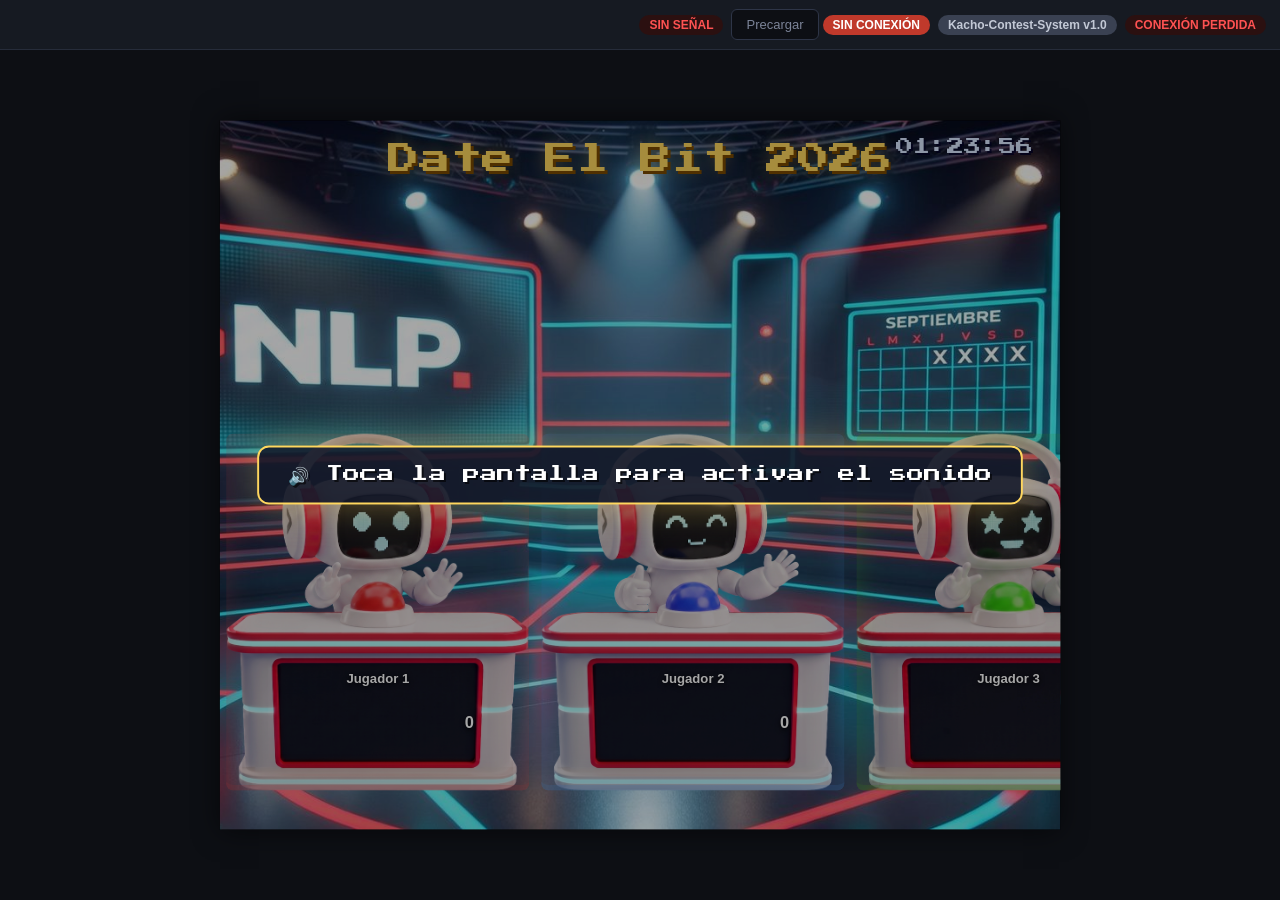
==== commit 52fb010a: "Demo completo: bateria real editable y persistente, subida de .txt, README actualizado" ====
--- a/proyector.html
+++ b/proyector.html
@@ -4,7 +4,7 @@
 <meta charset="UTF-8">
 <meta name="viewport" content="width=device-width, initial-scale=1.0">
 <title>Date el Bit — Pantalla</title>
-<link rel="stylesheet" href="css/style.css?v=20260905j">
+<link rel="stylesheet" href="css/style.css?v=20260905k">
 </head>
 <body class="proyector">
 
@@ -47,6 +47,6 @@
   </section>
 </main>
 
-<script src="js/app.js?v=20260905j"></script>
+<script src="js/app.js?v=20260905k"></script>
 </body>
 </html>
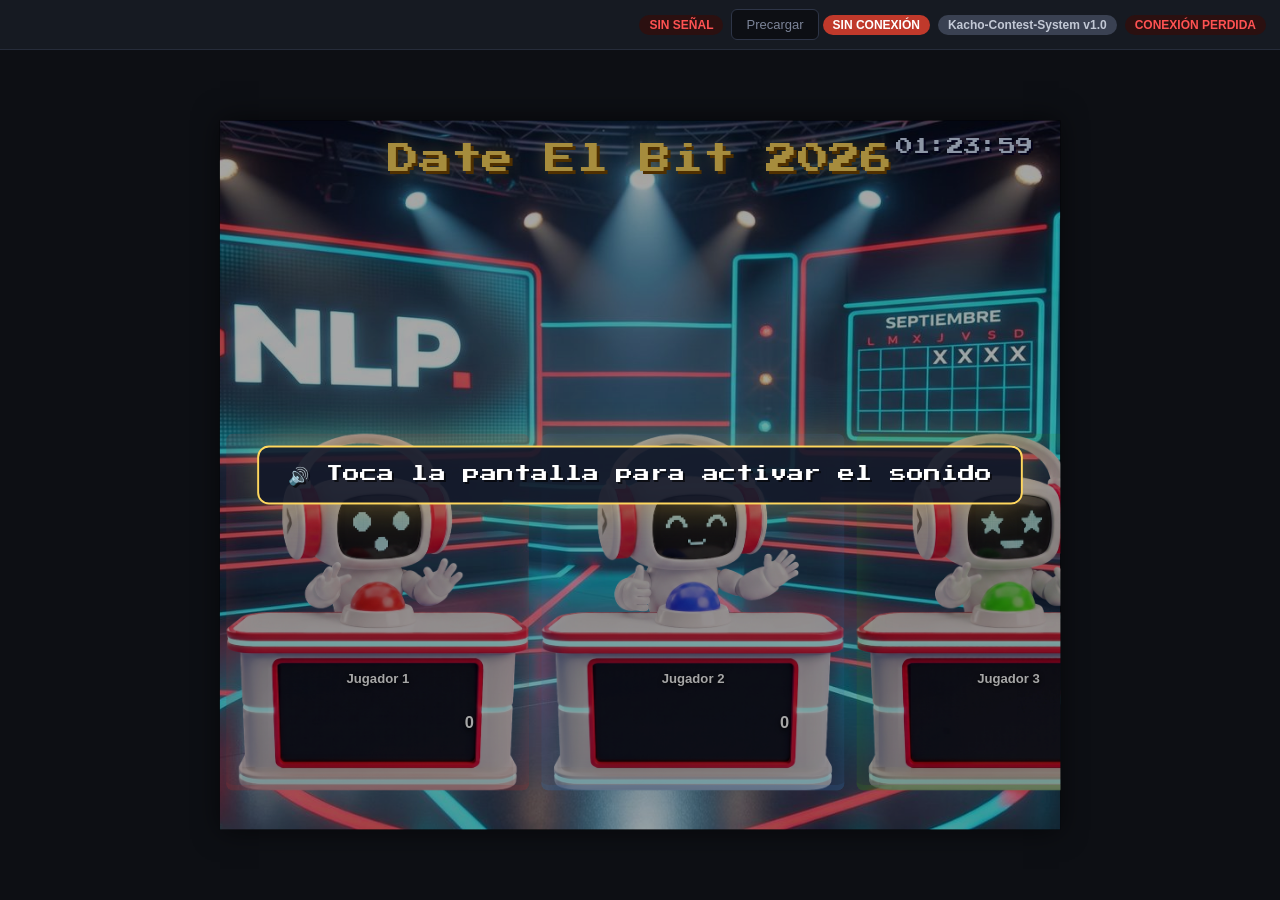
==== commit 925b648a: "Demo: preset de configuracion real (nombres, colores, napis, puntos) + ?v=20260905l" ====
--- a/proyector.html
+++ b/proyector.html
@@ -4,7 +4,7 @@
 <meta charset="UTF-8">
 <meta name="viewport" content="width=device-width, initial-scale=1.0">
 <title>Date el Bit — Pantalla</title>
-<link rel="stylesheet" href="css/style.css?v=20260905k">
+<link rel="stylesheet" href="css/style.css?v=20260905l">
 </head>
 <body class="proyector">
 
@@ -47,6 +47,6 @@
   </section>
 </main>
 
-<script src="js/app.js?v=20260905k"></script>
+<script src="js/app.js?v=20260905l"></script>
 </body>
 </html>
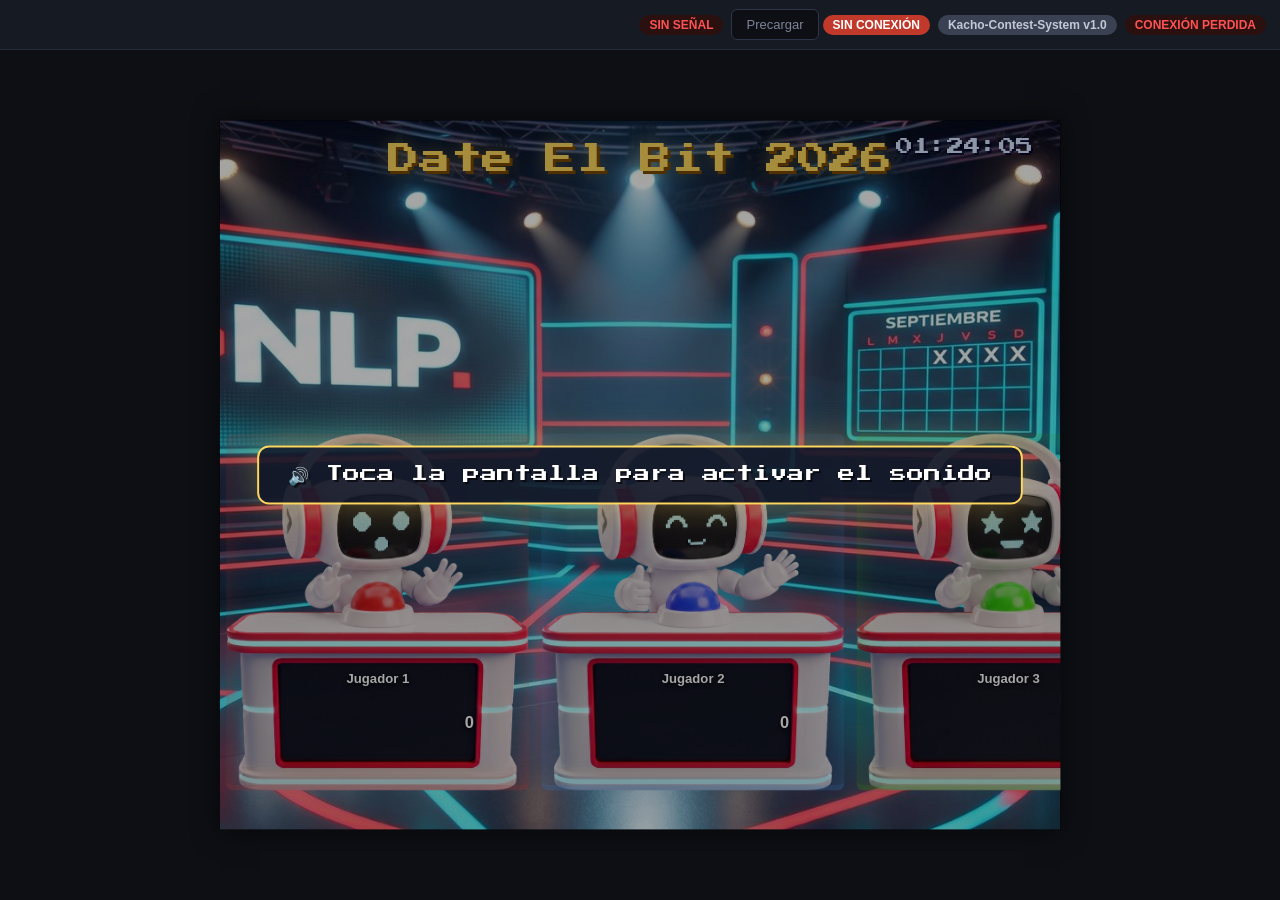
==== commit 386d6230: "Demo: preset tambien con cfg default guardado; ?v=20260905m" ====
--- a/proyector.html
+++ b/proyector.html
@@ -4,7 +4,7 @@
 <meta charset="UTF-8">
 <meta name="viewport" content="width=device-width, initial-scale=1.0">
 <title>Date el Bit — Pantalla</title>
-<link rel="stylesheet" href="css/style.css?v=20260905l">
+<link rel="stylesheet" href="css/style.css?v=20260905m">
 </head>
 <body class="proyector">
 
@@ -47,6 +47,6 @@
   </section>
 </main>
 
-<script src="js/app.js?v=20260905l"></script>
+<script src="js/app.js?v=20260905m"></script>
 </body>
 </html>
